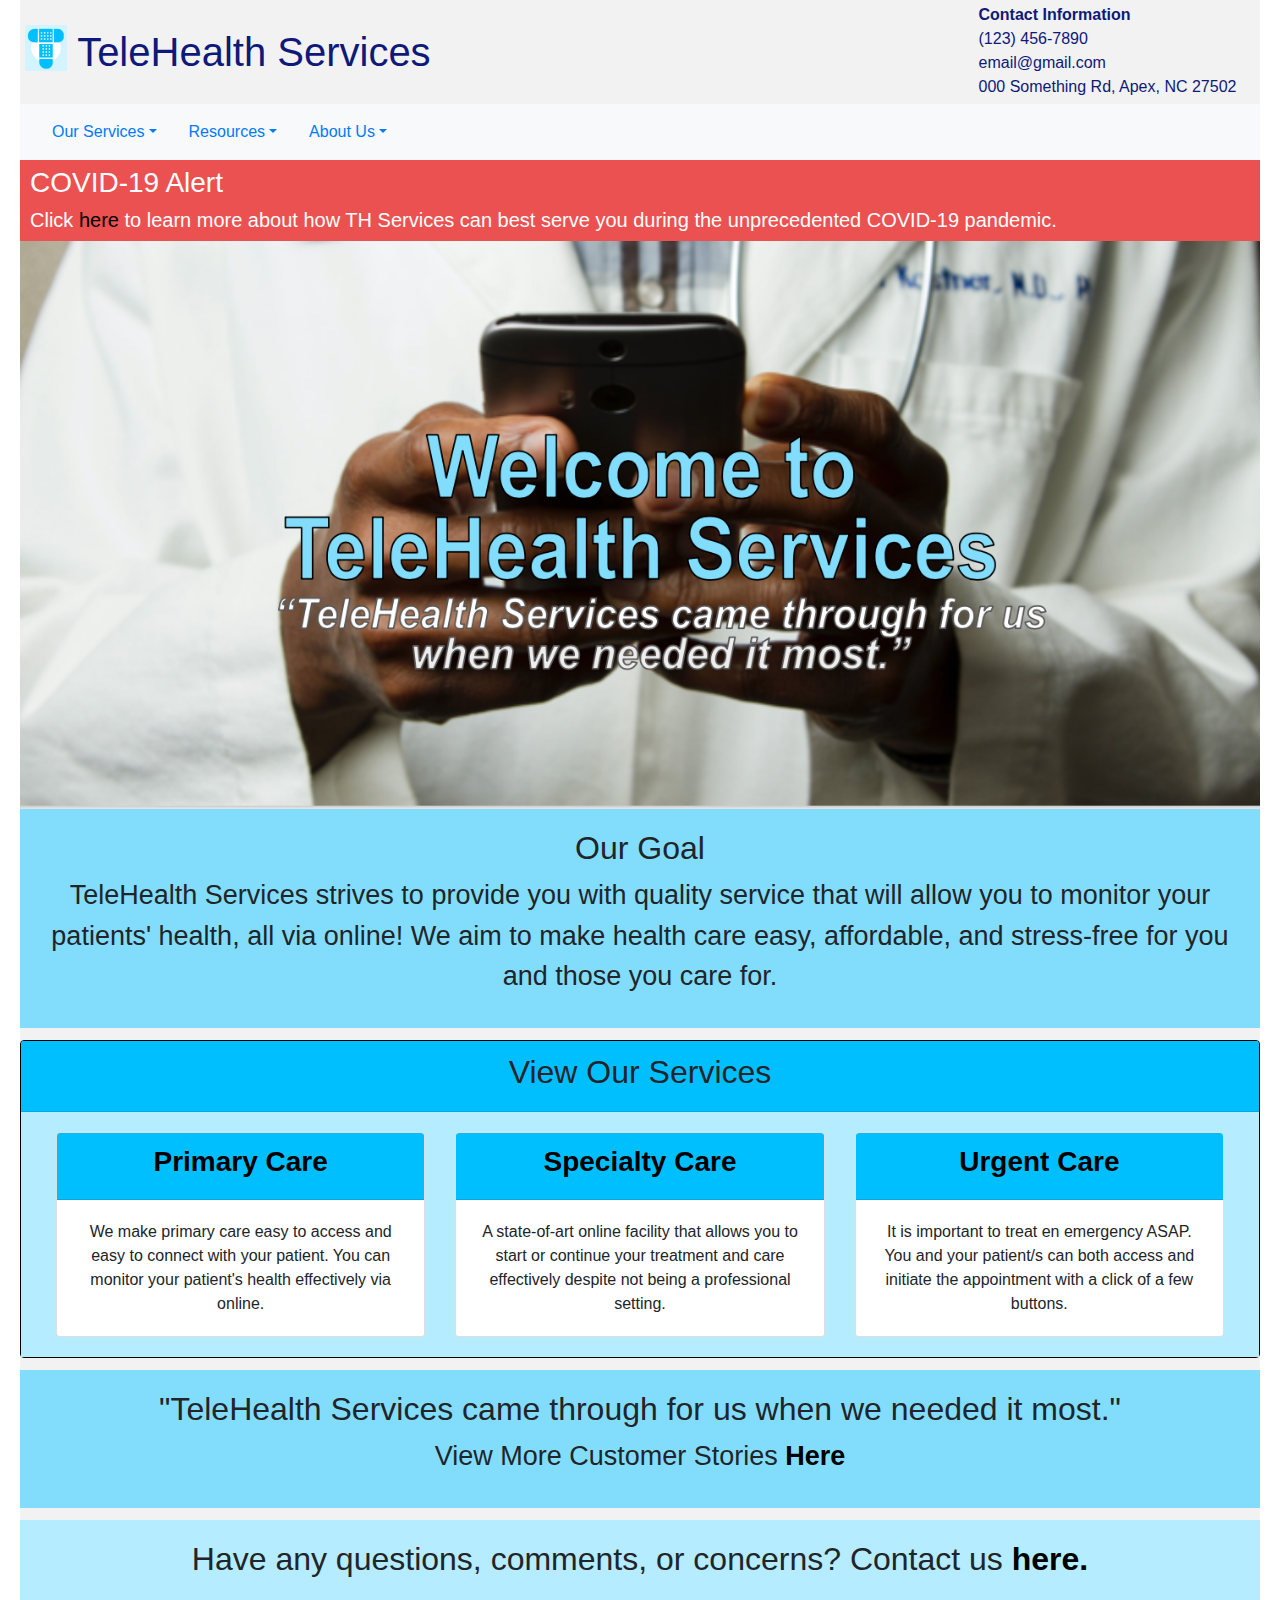
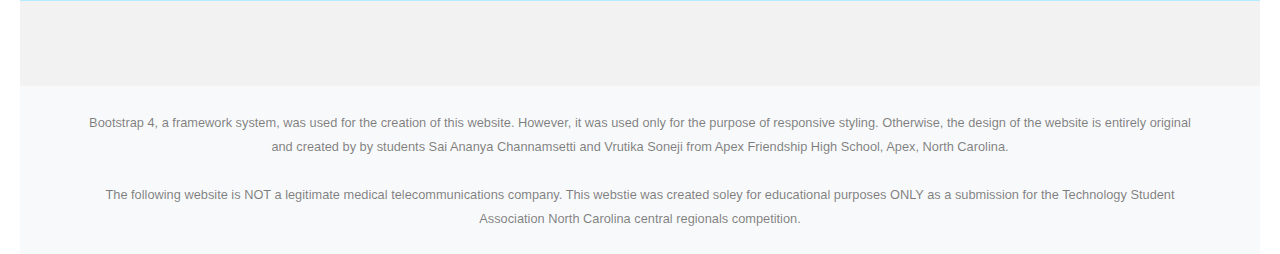
==== index.html @ 798beebe "THS Web initialization" ====
<!DOCTYPE html>
<html>

<head>
    <title>TeleHealth Services</title>
    <link rel="stylesheet" href="styles/main.css">
    <link rel="stylesheet" href="styles/bootstrap.css">

    <script src="js/jquery.min.js"></script>
    <script src="js/bootstrap.js"></script>
</head>

<body>
    <div class="containter ths-container-ui">
        <div class="row">
            <div class="col-md-9" style="margin-top: 20px;">
                <div class="img-column"><img src="images/logo.png"></div>
                <div class="title-column">
                    <h1 class="title-size title-color">TeleHealth Services</h1>
                </div>
            </div>
            <div class="col-md-3">
                <section class="titlecontact-size"><b>Contact Information</b> <br>(123) 456-7890 <br> email@gmail.com
                    <br> 000
                    Something
                    Rd, Apex, NC 27502
            </div>
            </section>
        </div>
        <nav class="navbar navbar-light bg-light">
            <ul class="nav">
                <li class="nav-item dropdown">
                    <a class="nav-link dropdown-toggle" data-toggle="dropdown" href="#">Our Services</a>
                    <div class="dropdown-menu">
                        <a class="dropdown-item" href="./html/primarycare.html">Primary Care</a>
                        <a class="dropdown-item" href="./html/specialtycare.html">Specialty Care</a>
                        <a class="dropdown-item" href="./html/urgentcare.html">Urgent Care</a>
                    </div>
                </li>
                <li class="nav-item dropdown">
                    <a class="nav-link dropdown-toggle" data-toggle="dropdown" href="#">Resources</a>
                    <div class="dropdown-menu">
                        <a class="dropdown-item" href="html/customerstories.html">Customer Stories</a>
                        <a class="dropdown-item" href="html/coronavirusinfo.html">COVID-19 Information</a>
                    </div>
                </li>
                <li class="nav-item dropdown">
                    <a class="nav-link dropdown-toggle" data-toggle="dropdown" href="#">About Us</a>
                    <div class="dropdown-menu">
                        <a class="dropdown-item" href="html/whoweare.html">Who We Are</a>
                        <a class="dropdown-item" href="html/contactus.html">Contact Us</a>
                        <a class="dropdown-item" href="html/citations.html">Citations</a>
                    </div>
                </li>
            </ul>
        </nav>

        <article
            style="background-color: rgb(236, 81, 81); color:white; padding-bottom: 1px; padding-top: 6px; padding-left: 10px; margin-left: 0px;">
            <h3>COVID-19 Alert</h3>
            <h5>Click <a href="./html/coronavirusinfo.html" style="color: black">here</a> to learn more about how TH
                Services
                can best
                serve you during the unprecedented COVID-19
                pandemic.</h5>
        </article>

        <img src="images/homepageimage2.png" alt="homepage image" width="100%" height="100%">

        <article style="background-color: rgb(130, 221, 252); margin-bottom: 12px;" class="customerstoriesbox-2">
            <h2 style="text-align: center;">Our Goal</h2>
            <p style="font-size: 27px; text-align: center;">TeleHealth Services strives to provide you with quality
                service that will allow you to monitor your
                patients' health, all via online! We aim to make
                health care easy, affordable, and stress-free for you and those you care for.</p>
        </article>
        <section>
            <div class="card" style="border-color: black; background-color: rgb(130, 221, 252); margin-bottom: 12px;">
                <div class="card-header" style="background-color: rgb(0, 191, 255);">
                    <h2 style="text-align: center; padding-bottom: 0px;">View Our Services</h2>
                </div>
                <div class="card-body" style="background-color: rgb(181, 236, 255);">
                    <div class="row" style="background-color: rgb(181, 236, 255); margin: 0px;">
                        <div class="col-md-4">
                            <div class="card h-100">
                                <div class="card-header" style="background-color: rgb(0, 191, 255);">
                                    <h3 style="text-align: center; padding-bottom: 0px;"><a
                                            href="./html/primarycare.html" style="color: black;"><b>Primary Care</b></a>
                                    </h3>
                                </div>
                                <div class="card-body">
                                    <p class="card-text" style="text-align: center;">We make primary care
                                        easy to access and easy to connect with
                                        your patient. You can monitor your patient's health effectively via online.</p>
                                </div>
                            </div>
                        </div>
                        <div class="col-md-4">
                            <div class="card h-100">
                                <div class="card-header" style="background-color: rgb(0, 191, 255);">
                                    <h3 style="text-align: center; padding-bottom: 0px;"><a
                                            href="./html/specialtycare.html" style="color: black;"><b>Specialty
                                                Care</b></a></h3>
                                </div>
                                <div class="card-body">
                                    <p class="card-text" style="text-align: center;">A state-of-art online facility that
                                        allows you to
                                        start or continue your treatment and care effectively despite not being a
                                        professional setting.</p>
                                </div>
                            </div>
                        </div>
                        <div class="col-md-4">
                            <div class="card h-100">
                                <div class="card-header" style="background-color: rgb(0, 191, 255);">
                                    <h3 style="text-align: center; padding-bottom: 0px;"><a
                                            href="./html/urgentcare.html" style="color: black;"><b>Urgent Care</b></a>
                                    </h3>
                                </div>
                                <div class="card-body">
                                    <p class="card-text" style="text-align: center;">It is important to treat en
                                        emergency ASAP. You and your
                                        patient/s can both access and initiate the appointment with a click of a few
                                        buttons.</p>
                                </div>
                            </div>
                        </div>
                    </div>
                </div>
            </div>
        </section>
        <article style="background-color: rgb(130, 221, 252); margin-bottom: 12px;" class="customerstoriesbox-2">
            <h2 style="text-align: center;">"TeleHealth Services came through for us when we needed it most."</h2>
            <p style="font-size: 27px; text-align: center;">View More Customer Stories <a
                    href="html/customerstories.html" style="color: black"><b>Here</b></a></p>
        </article>
        <section style="background-color: rgb(181, 236, 255);" class="customerstoriesbox-2">
            <h2 style="text-align: center;">Have any questions, comments, or concerns? Contact us <a
                    href="html/contactus.html" style="color: black;"><b>here.</b></a></h3>
        </section>
        <footer id="sticky-footer" class="py-4 bg-light text-black-50" style="margin-top: 85px;">
            <div class="container text-center">
                <small>Bootstrap 4, a framework system, was used for the creation of this website. However, it was used
                    only for the purpose of responsive styling. Otherwise, the design of the website is entirely
                    original and created by by students Sai Ananya Channamsetti and Vrutika Soneji
                    from Apex Friendship High School, Apex, North Carolina.</small>
                <br>
                <br>
                <small>The following website is NOT a legitimate medical telecommunications company. This webstie was
                    created soley for educational purposes ONLY as a submission for the Technology Student Association
                    North Carolina central regionals competition.</small>
            </div>
        </footer>
    </div>
</body>

</html>
---- styles/main.css ----
html,
body {
  height: 100%;
  position: relative;
}

.ths-container-ui {
    background-color: #f2f2f2 ;
    min-height: 95vh;
    overflow: hidden;
    position: relative;
    max-width: 1240px;
    width: auto;
    margin: 0 auto;
}

.service-definition {
  padding-top: 17px; 
  padding-bottom: 6px; 
  text-align: center; 
  font-size: 27px; 
  background-color:rgb(181, 236, 255);
  margin-bottom: 28px; 
}

.section-content {
  padding-top: 17px; 
  padding-bottom: 6px; 
  text-align: center; 
  background-color: rgb(181, 236, 255);
}

.contact-card {
  margin-bottom: 80px;
  margin-left: 80px;
  margin-right: 80px;
}

.padding-twentyfive {
  padding-top: 25px; 
  padding-bottom: 25px;
}

.customerstories-boxes {
  padding-left: 30px; 
  padding-right: 30px; 
  padding-top: 20px; 
  padding-bottom: 20px;
}

.colmd4-boxes {
  text-align: center; 
  padding-right: 25px;
}

.text-responsive {
  max-width: auto;
  height: auto;
  padding: 9%;
}

.textresponsive-2 {
  max-width: auto;
  height: auto;
  padding: 7%;
}

.textresponsive-3 {
  max-width: auto;
  height: auto;
  padding: 8%;
}

.textresponsive-4 {
  max-width: auto;
  height: auto;
  padding: 1%;
}

.textresponsive-5 {
  max-width: auto;
  height: auto;
  padding: 8%;
}

.textresponsive-6 {
  max-width: auto;
  height: auto;
  padding: 8%;
}

.customerstoriesbox-2 {
  padding-left: 30px; 
  padding-right: 30px; 
  padding-top: 20px; 
  padding-bottom: 15px;
}

.title-size {
  padding: 3px 6px;
}

.title-color {
  color: #0e197a;
}

.titlecontact-size {
  padding-top: 3px;
  padding-bottom: 5px;
  padding-left: 6px;
  padding-right: 6px;
  color: #0e197a;
}

.img-column {
  float: left;
  width: 5%;
  padding: 5px;
}

.title-column {
  float: left;
  width: 50%;
  padding: 5px;
}
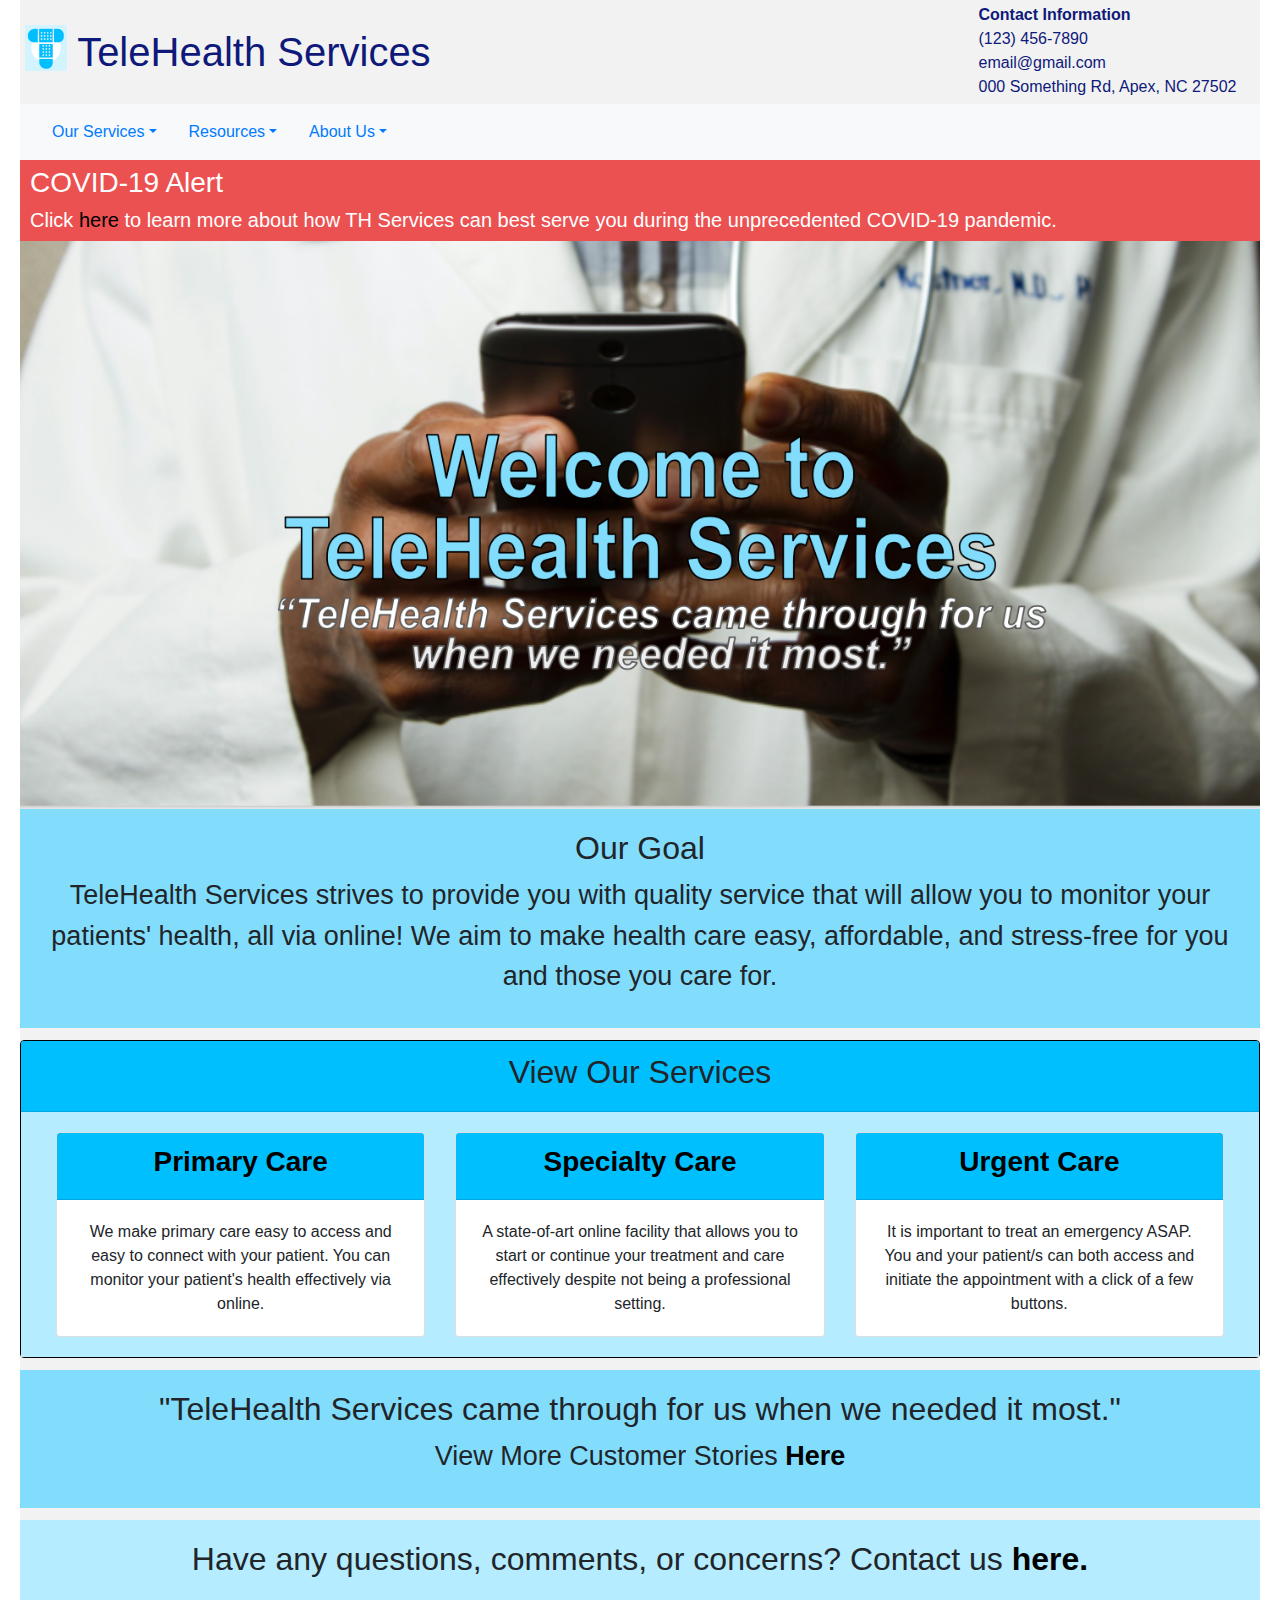
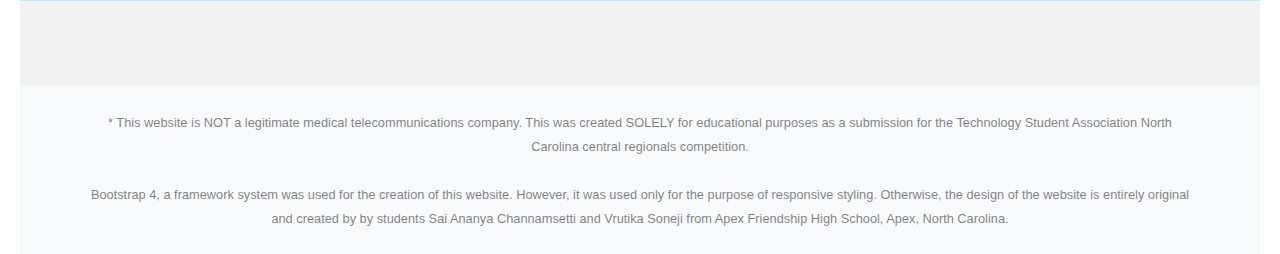
==== commit 375f461d: "changed logo to link and updated footer" ====
--- a/index.html
+++ b/index.html
@@ -118,7 +118,7 @@
                                     </h3>
                                 </div>
                                 <div class="card-body">
-                                    <p class="card-text" style="text-align: center;">It is important to treat en
+                                    <p class="card-text" style="text-align: center;">It is important to treat an
                                         emergency ASAP. You and your
                                         patient/s can both access and initiate the appointment with a click of a few
                                         buttons.</p>
@@ -140,15 +140,15 @@
         </section>
         <footer id="sticky-footer" class="py-4 bg-light text-black-50" style="margin-top: 85px;">
             <div class="container text-center">
-                <small>Bootstrap 4, a framework system, was used for the creation of this website. However, it was used
+                <small>* This website is NOT a legitimate medical telecommunications company. This was
+                    created SOLELY for educational purposes as a submission for the Technology Student Association
+                    North Carolina central regionals competition.</small>
+                <br>
+                <br>
+                <small>Bootstrap 4, a framework system was used for the creation of this website. However, it was used
                     only for the purpose of responsive styling. Otherwise, the design of the website is entirely
                     original and created by by students Sai Ananya Channamsetti and Vrutika Soneji
                     from Apex Friendship High School, Apex, North Carolina.</small>
-                <br>
-                <br>
-                <small>The following website is NOT a legitimate medical telecommunications company. This webstie was
-                    created soley for educational purposes ONLY as a submission for the Technology Student Association
-                    North Carolina central regionals competition.</small>
             </div>
         </footer>
     </div>
--- a/styles/main.css
+++ b/styles/main.css
@@ -120,6 +120,6 @@
 
 .title-column {
   float: left;
-  width: 50%;
+  width: 75%;
   padding: 5px;
 }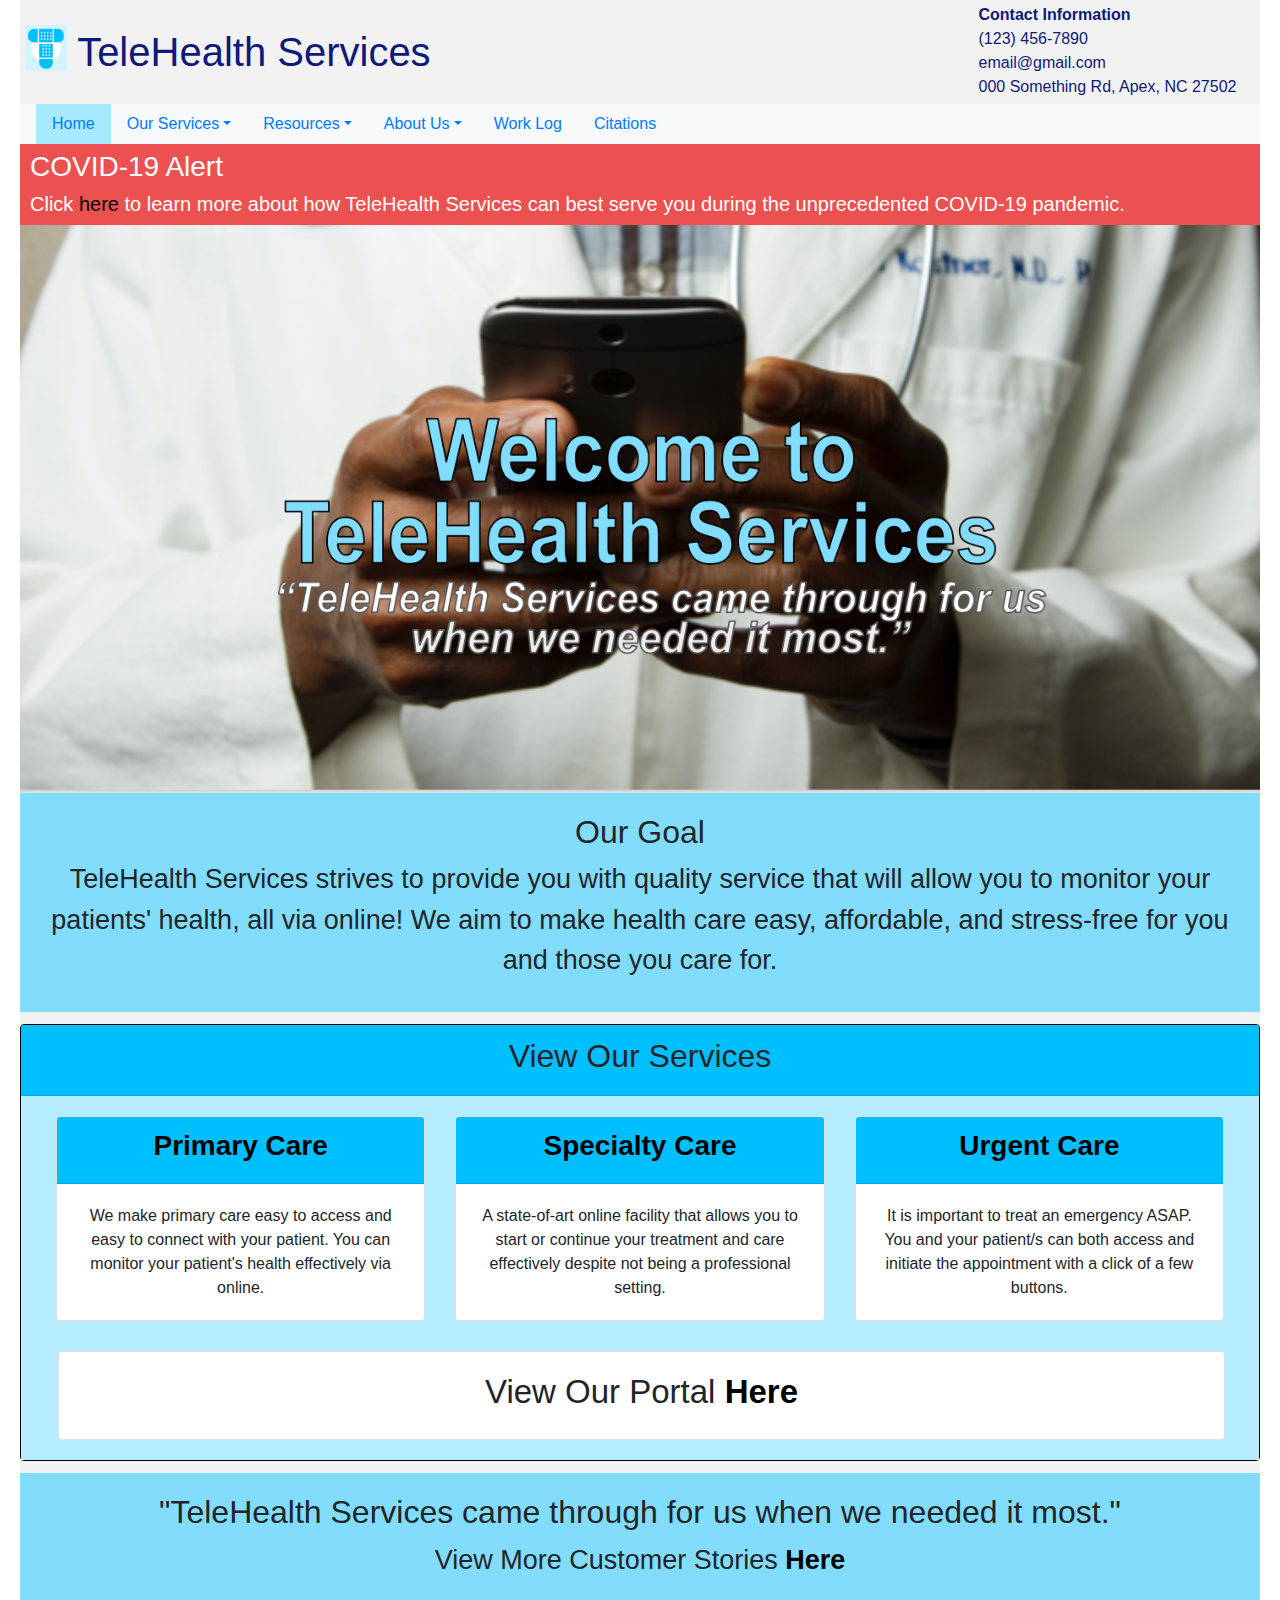
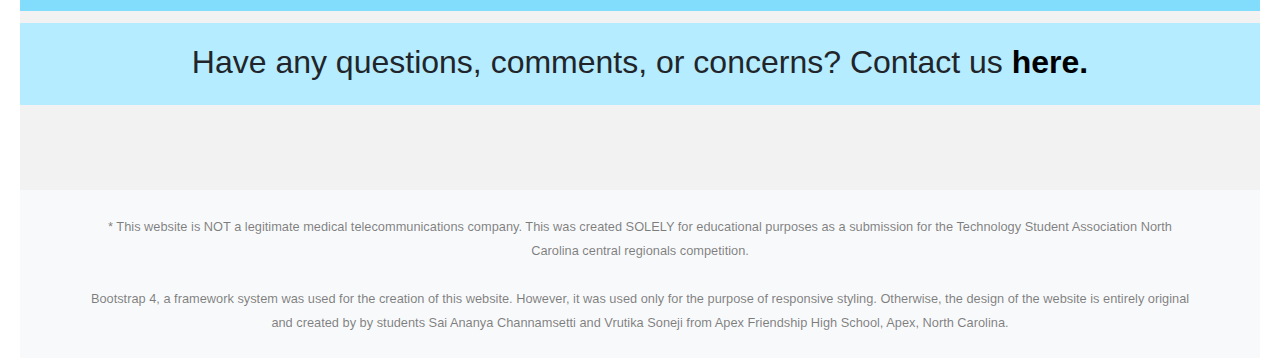
==== commit c70e591d: "phase 2 changes" ====
--- a/index.html
+++ b/index.html
@@ -3,6 +3,10 @@
 
 <head>
     <title>TeleHealth Services</title>
+
+    <meta charset="utf-8">
+    <meta name="viewport" content="width=device-width, initial-scale=1">
+
     <link rel="stylesheet" href="styles/main.css">
     <link rel="stylesheet" href="styles/bootstrap.css">
 
@@ -29,13 +33,16 @@
         </div>
         <nav class="navbar navbar-light bg-light">
             <ul class="nav">
+                <li class="nav-item menu-selected">
+                    <a class="nav-link" href="index.html">Home</a>
+                </li>
                 <li class="nav-item dropdown">
                     <a class="nav-link dropdown-toggle" data-toggle="dropdown" href="#">Our Services</a>
                     <div class="dropdown-menu">
                         <a class="dropdown-item" href="./html/primarycare.html">Primary Care</a>
                         <a class="dropdown-item" href="./html/specialtycare.html">Specialty Care</a>
                         <a class="dropdown-item" href="./html/urgentcare.html">Urgent Care</a>
-                    </div>
+                        <a class="dropdown-item" href="./html/ourportal.html">Our Portal</a>
                 </li>
                 <li class="nav-item dropdown">
                     <a class="nav-link dropdown-toggle" data-toggle="dropdown" href="#">Resources</a>
@@ -49,8 +56,13 @@
                     <div class="dropdown-menu">
                         <a class="dropdown-item" href="html/whoweare.html">Who We Are</a>
                         <a class="dropdown-item" href="html/contactus.html">Contact Us</a>
-                        <a class="dropdown-item" href="html/citations.html">Citations</a>
                     </div>
+                </li>
+                <li class="nav-item">
+                    <a class="nav-link" href="html/worklog.html">Work Log</a>
+                </li>
+                <li class="nav-item">
+                    <a class="nav-link" href="html/citations.html">Citations</a>
                 </li>
             </ul>
         </nav>
@@ -58,7 +70,7 @@
         <article
             style="background-color: rgb(236, 81, 81); color:white; padding-bottom: 1px; padding-top: 6px; padding-left: 10px; margin-left: 0px;">
             <h3>COVID-19 Alert</h3>
-            <h5>Click <a href="./html/coronavirusinfo.html" style="color: black">here</a> to learn more about how TH
+            <h5>Click <a href="./html/coronavirusinfo.html" style="color: black">here</a> to learn more about how TeleHealth
                 Services
                 can best
                 serve you during the unprecedented COVID-19
@@ -126,6 +138,11 @@
                             </div>
                         </div>
                     </div>
+                    <div class="card" style="margin-top: 30px; margin-left: 17px; margin-right: 14px;">
+                        <div class="card-body">
+                            <h2 style="text-align: center; font-size: 33px;">View Our Portal <a href="html/ourportal.html" style="color:black"><b>Here</b></a></h2>
+                        </div>
+                    </div>
                 </div>
             </div>
         </section>
--- a/styles/main.css
+++ b/styles/main.css
@@ -18,7 +18,7 @@
   padding-top: 17px; 
   padding-bottom: 6px; 
   text-align: center; 
-  font-size: 27px; 
+  
   background-color:rgb(181, 236, 255);
   margin-bottom: 28px; 
 }
@@ -122,4 +122,43 @@
   float: left;
   width: 75%;
   padding: 5px;
-}+}
+
+.ourportal-boxes { 
+  padding-top: 27px;
+  padding-bottom: 22px;
+  padding-left: 65px;
+  padding-right: 65px;
+}
+
+.ourportal-img {
+  width: 730px;
+  height: auto;
+  overflow: hidden;
+  position: relative;
+}
+
+.ourportal-oddbox {
+  background-color: rgb(239, 239, 255);
+}
+
+.ourportal-evenbox {
+  background-color: rgb(235, 250, 255);
+}
+
+.ourportal-backgroundcolor {
+  background-color: rgb(248, 254, 255);
+}
+
+.navbar {
+  padding: 0 1rem !important;
+}
+
+.menu-selected {
+  background-color: rgb(167, 234, 255);
+}
+
+.menuitem-selected {
+  background-color: #007bff !important;
+  color: white !important;
+}
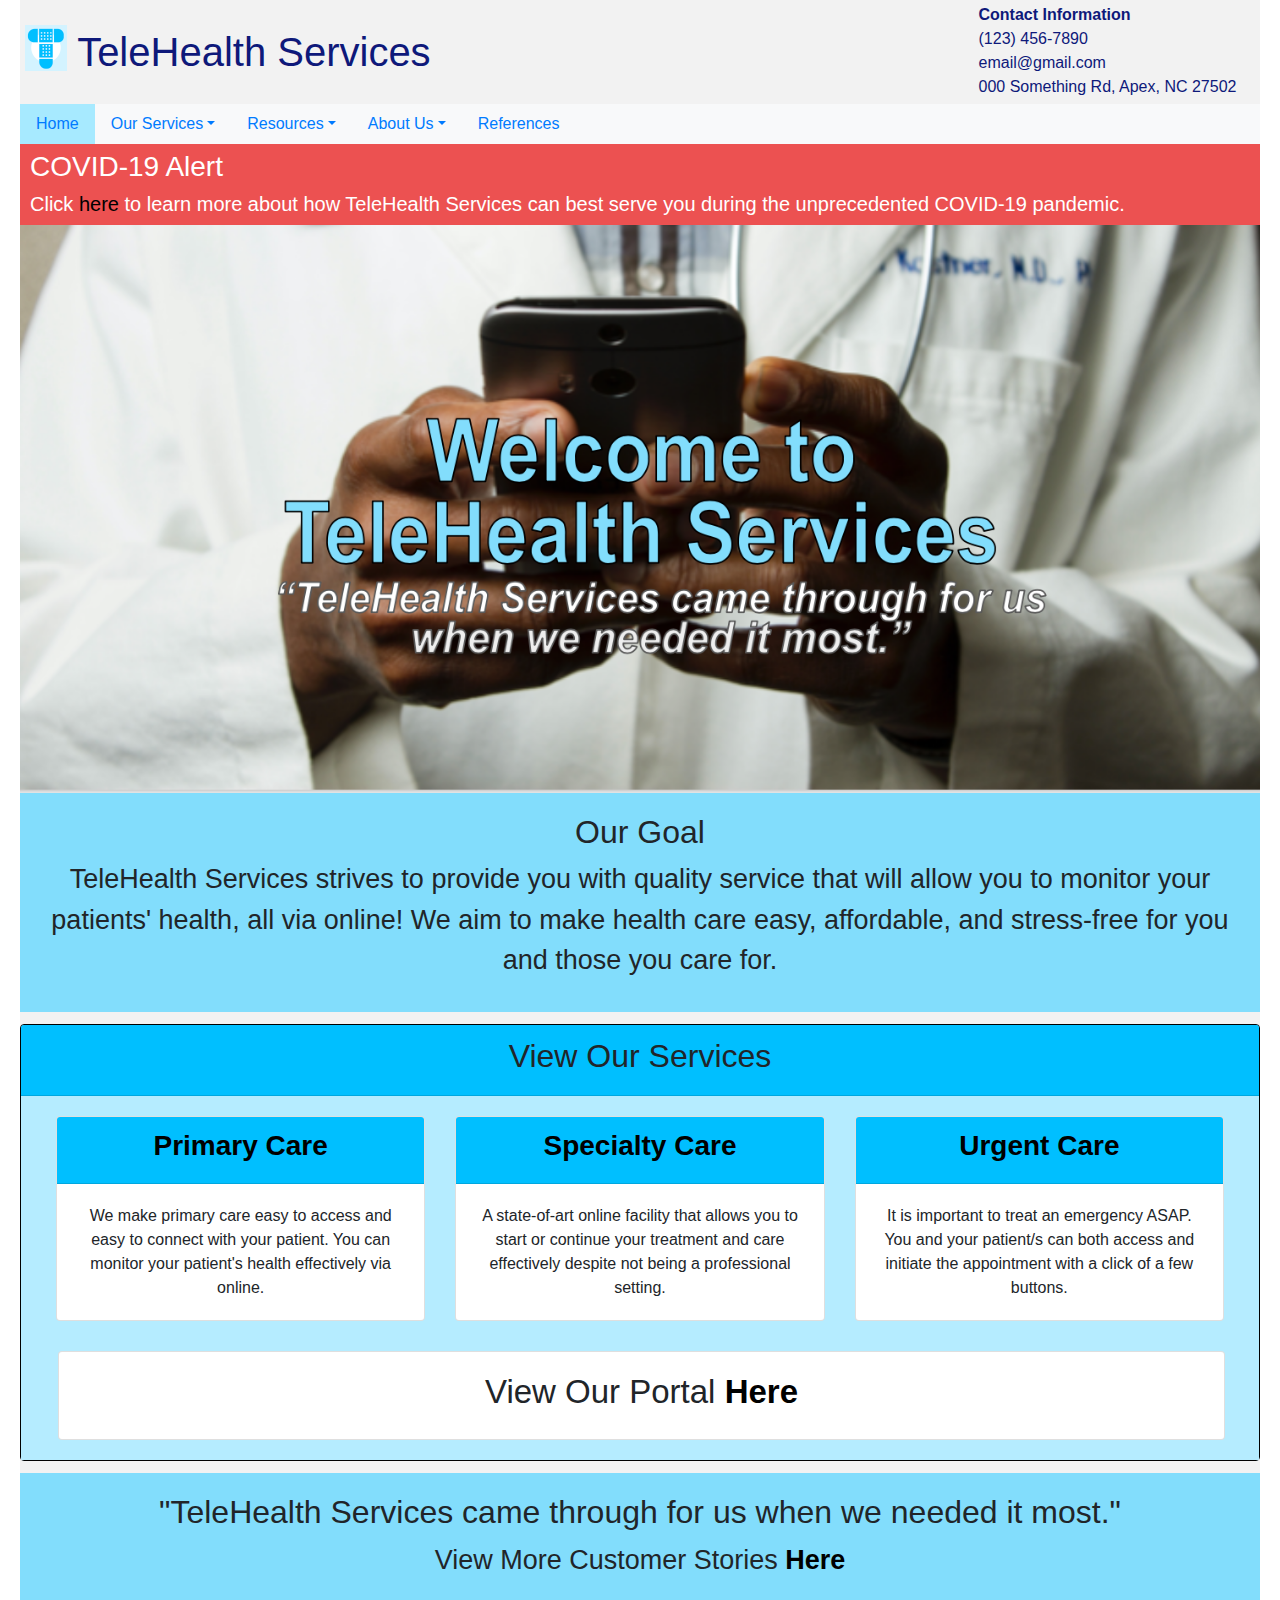
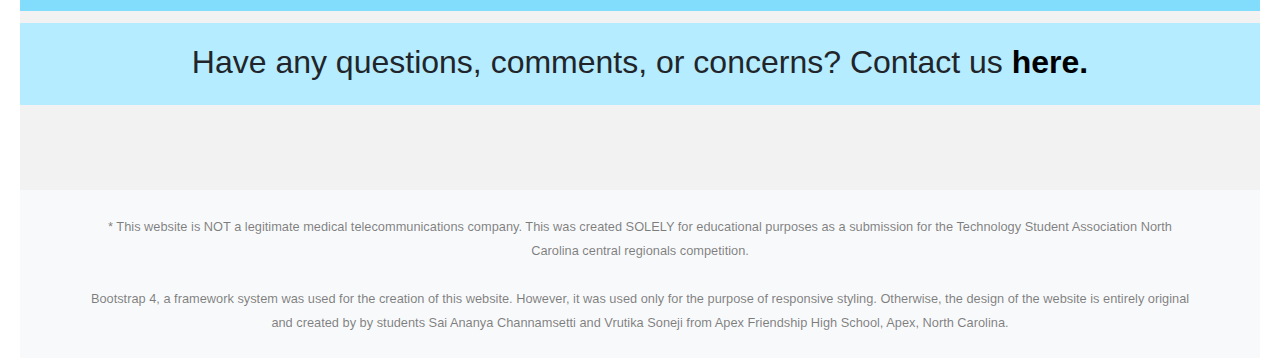
==== commit a6ab32fe: "References updated from citations.'" ====
--- a/index.html
+++ b/index.html
@@ -42,6 +42,7 @@
                         <a class="dropdown-item" href="./html/primarycare.html">Primary Care</a>
                         <a class="dropdown-item" href="./html/specialtycare.html">Specialty Care</a>
                         <a class="dropdown-item" href="./html/urgentcare.html">Urgent Care</a>
+                        <div class="dropdown-divider"></div>
                         <a class="dropdown-item" href="./html/ourportal.html">Our Portal</a>
                 </li>
                 <li class="nav-item dropdown">
@@ -59,10 +60,7 @@
                     </div>
                 </li>
                 <li class="nav-item">
-                    <a class="nav-link" href="html/worklog.html">Work Log</a>
-                </li>
-                <li class="nav-item">
-                    <a class="nav-link" href="html/citations.html">Citations</a>
+                    <a class="nav-link" href="html/citations.html">References</a>
                 </li>
             </ul>
         </nav>
--- a/styles/main.css
+++ b/styles/main.css
@@ -56,7 +56,8 @@
 .text-responsive {
   max-width: auto;
   height: auto;
-  padding: 9%;
+  padding-top: 9%;
+  padding-bottom: 9%;
 }
 
 .textresponsive-2 {
@@ -150,9 +151,7 @@
   background-color: rgb(248, 254, 255);
 }
 
-.navbar {
-  padding: 0 1rem !important;
-}
+
 
 .menu-selected {
   background-color: rgb(167, 234, 255);
@@ -162,3 +161,85 @@
   background-color: #007bff !important;
   color: white !important;
 }
+.PDF-align {
+  text-align: left;
+}
+
+.carefont-size {
+  font-size: 27px;
+}
+
+@media (max-width: 600px) {
+  .contact-card {
+    margin-bottom: 20px;
+    margin-left: 20px;
+    margin-right: 20px;
+  }
+
+  .carefont-size {
+    font-size: 16px;
+  }
+
+  .PDF-align {
+    text-align: center;
+  }
+
+  .text-responsive {
+    max-width: auto;
+    height: auto;
+    padding-top: 9%;
+    padding-bottom: 9%;
+    padding-left: 35px !important;
+  }
+
+  .textresponsive-2 {
+    max-width: auto;
+    height: auto;
+    padding: 7%;
+    padding-left: 35px !important;
+  }
+
+  .textresponsive-3 {
+    max-width: auto;
+    height: auto;
+    padding: 8%;
+    padding-left: 36px !important;
+  }
+
+  .textresponsive-4 {
+    max-width: auto;
+    height: auto;
+    padding: 1%;
+    padding-left: 37px !important;
+  }
+
+  .textresponsive-5 {
+    max-width: auto;
+    height: auto;
+    padding: 8%;
+    padding-left: 30px !important;
+  }
+
+  .textresponsive-6 {
+    max-width: auto;
+    height: auto;
+    padding: 8%;
+    padding-left: 26px !important;
+  }
+
+  .ourportal-boxes { 
+    padding-top: 27px;
+    padding-bottom: 22px;
+    padding-left: 30px;
+    padding-right: 30px;
+  }
+
+  .nav{
+    flex-direction: column;
+    width: 100%;
+  }
+}
+
+.navbar {
+  padding: 0rem 0rem !important;
+}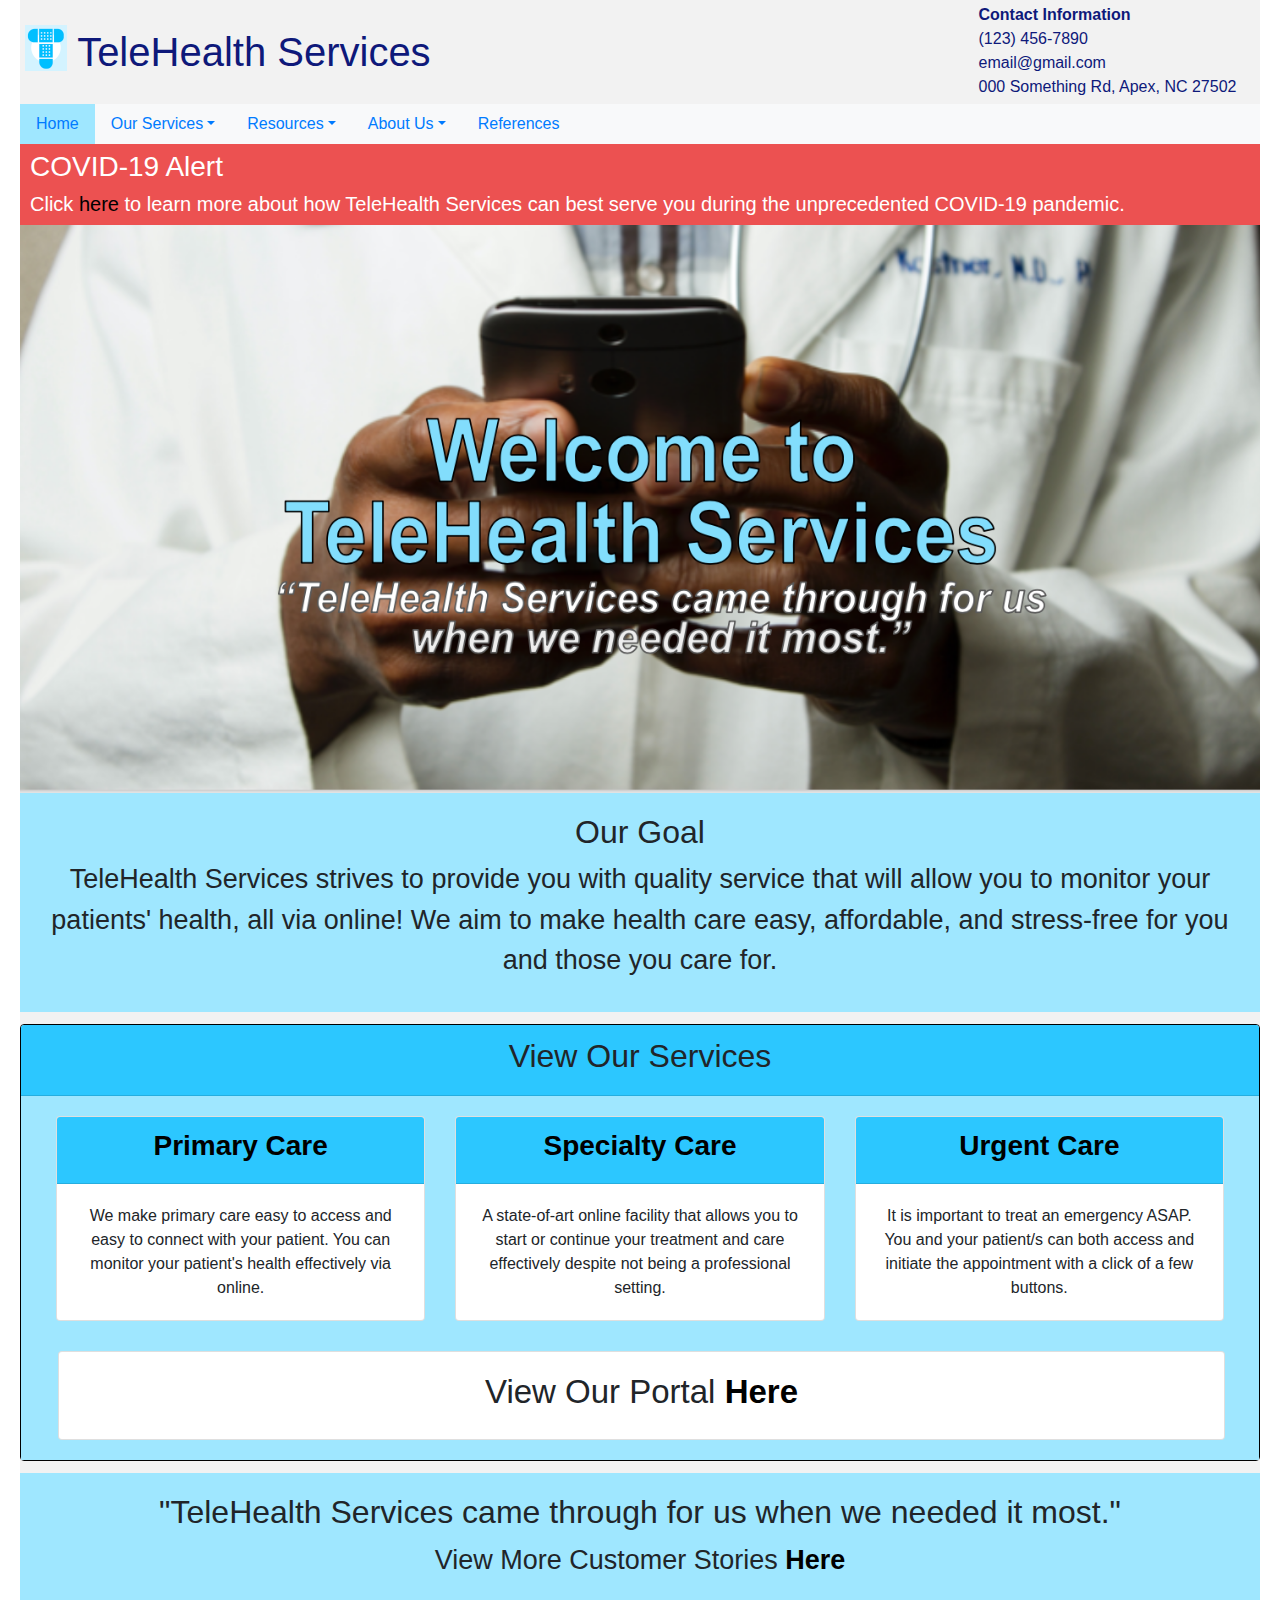
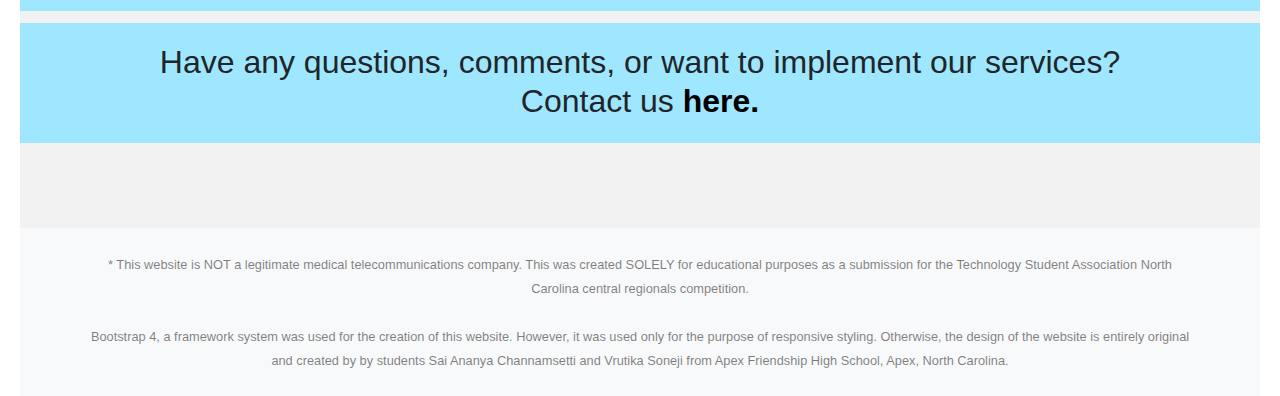
==== commit b69edb2c: "Implement state review comments." ====
--- a/index.html
+++ b/index.html
@@ -67,8 +67,8 @@
 
         <article
             style="background-color: rgb(236, 81, 81); color:white; padding-bottom: 1px; padding-top: 6px; padding-left: 10px; margin-left: 0px;">
-            <h3>COVID-19 Alert</h3>
-            <h5>Click <a href="./html/coronavirusinfo.html" style="color: black">here</a> to learn more about how TeleHealth
+            <h3 class="h3font">COVID-19 Alert</h3>
+            <h5 class="h5font">Click <a href="./html/coronavirusinfo.html" style="color: black">here</a> to learn more about how TeleHealth
                 Services
                 can best
                 serve you during the unprecedented COVID-19
@@ -77,24 +77,24 @@
 
         <img src="images/homepageimage2.png" alt="homepage image" width="100%" height="100%">
 
-        <article style="background-color: rgb(130, 221, 252); margin-bottom: 12px;" class="customerstoriesbox-2">
-            <h2 style="text-align: center;">Our Goal</h2>
-            <p style="font-size: 27px; text-align: center;">TeleHealth Services strives to provide you with quality
+        <article style="margin-bottom: 12px;" class="customerstoriesbox-2 mainbox-color">
+            <h2 style="text-align: center;" class="h2font">Our Goal</h2>
+            <p style="text-align: center;" class="carefont-size">TeleHealth Services strives to provide you with quality
                 service that will allow you to monitor your
                 patients' health, all via online! We aim to make
                 health care easy, affordable, and stress-free for you and those you care for.</p>
         </article>
         <section>
-            <div class="card" style="border-color: black; background-color: rgb(130, 221, 252); margin-bottom: 12px;">
-                <div class="card-header" style="background-color: rgb(0, 191, 255);">
-                    <h2 style="text-align: center; padding-bottom: 0px;">View Our Services</h2>
+            <div class="card" style="border-color: black; margin-bottom: 12px;">
+                <div class="card-header heading-color">
+                    <h2 style="text-align: center; padding-bottom: 0px;" class="h2font">View Our Services</h2>
                 </div>
-                <div class="card-body" style="background-color: rgb(181, 236, 255);">
-                    <div class="row" style="background-color: rgb(181, 236, 255); margin: 0px;">
+                <div class="card-body mainbox-color">
+                    <div class="row mainbox-color" style="margin: 0px;">
                         <div class="col-md-4">
                             <div class="card h-100">
-                                <div class="card-header" style="background-color: rgb(0, 191, 255);">
-                                    <h3 style="text-align: center; padding-bottom: 0px;"><a
+                                <div class="card-header heading-color">
+                                    <h3 style="text-align: center; padding-bottom: 0px;" class="h3font"><a
                                             href="./html/primarycare.html" style="color: black;"><b>Primary Care</b></a>
                                     </h3>
                                 </div>
@@ -107,8 +107,8 @@
                         </div>
                         <div class="col-md-4">
                             <div class="card h-100">
-                                <div class="card-header" style="background-color: rgb(0, 191, 255);">
-                                    <h3 style="text-align: center; padding-bottom: 0px;"><a
+                                <div class="card-header heading-color">
+                                    <h3 style="text-align: center; padding-bottom: 0px;" class="h3font"><a
                                             href="./html/specialtycare.html" style="color: black;"><b>Specialty
                                                 Care</b></a></h3>
                                 </div>
@@ -122,8 +122,8 @@
                         </div>
                         <div class="col-md-4">
                             <div class="card h-100">
-                                <div class="card-header" style="background-color: rgb(0, 191, 255);">
-                                    <h3 style="text-align: center; padding-bottom: 0px;"><a
+                                <div class="card-header heading-color">
+                                    <h3 style="text-align: center; padding-bottom: 0px;" class="h3font"><a
                                             href="./html/urgentcare.html" style="color: black;"><b>Urgent Care</b></a>
                                     </h3>
                                 </div>
@@ -138,19 +138,19 @@
                     </div>
                     <div class="card" style="margin-top: 30px; margin-left: 17px; margin-right: 14px;">
                         <div class="card-body">
-                            <h2 style="text-align: center; font-size: 33px;">View Our Portal <a href="html/ourportal.html" style="color:black"><b>Here</b></a></h2>
+                            <h2 style="text-align: center; font-size: 33px;" class="h2font">View Our Portal <a href="html/ourportal.html" style="color:black"><b>Here</b></a></h2>
                         </div>
                     </div>
                 </div>
             </div>
         </section>
-        <article style="background-color: rgb(130, 221, 252); margin-bottom: 12px;" class="customerstoriesbox-2">
-            <h2 style="text-align: center;">"TeleHealth Services came through for us when we needed it most."</h2>
-            <p style="font-size: 27px; text-align: center;">View More Customer Stories <a
+        <article style="margin-bottom: 12px;" class="customerstoriesbox-2 mainbox-color">
+            <h2 style="text-align: center;" class="h2font">"TeleHealth Services came through for us when we needed it most."</h2>
+            <p style="text-align: center;" class="font-27px">View More Customer Stories <a
                     href="html/customerstories.html" style="color: black"><b>Here</b></a></p>
         </article>
-        <section style="background-color: rgb(181, 236, 255);" class="customerstoriesbox-2">
-            <h2 style="text-align: center;">Have any questions, comments, or concerns? Contact us <a
+        <section class="customerstoriesbox-2 mainbox-color">
+            <h2 style="text-align: center;" class="h2font">Have any questions, comments, or want to implement our services? <br> Contact us <a
                     href="html/contactus.html" style="color: black;"><b>here.</b></a></h3>
         </section>
         <footer id="sticky-footer" class="py-4 bg-light text-black-50" style="margin-top: 85px;">
--- a/styles/main.css
+++ b/styles/main.css
@@ -5,7 +5,7 @@
 }
 
 .ths-container-ui {
-    background-color: #f2f2f2 ;
+    background-color: #f2f2f2;
     min-height: 95vh;
     overflow: hidden;
     position: relative;
@@ -27,7 +27,6 @@
   padding-top: 17px; 
   padding-bottom: 6px; 
   text-align: center; 
-  background-color: rgb(181, 236, 255);
 }
 
 .contact-card {
@@ -63,19 +62,19 @@
 .textresponsive-2 {
   max-width: auto;
   height: auto;
+  padding: 8%;
+}
+
+.textresponsive-3 {
+  max-width: auto;
+  height: auto;
   padding: 7%;
 }
 
-.textresponsive-3 {
-  max-width: auto;
-  height: auto;
-  padding: 8%;
-}
-
 .textresponsive-4 {
   max-width: auto;
   height: auto;
-  padding: 1%;
+  padding: 3%;
 }
 
 .textresponsive-5 {
@@ -140,21 +139,15 @@
 }
 
 .ourportal-oddbox {
-  background-color: rgb(239, 239, 255);
+  background-color: #d4d4e9;
 }
 
 .ourportal-evenbox {
-  background-color: rgb(235, 250, 255);
-}
-
-.ourportal-backgroundcolor {
-  background-color: rgb(248, 254, 255);
-}
-
-
+  background-color: rgb(206, 243, 255);
+}
 
 .menu-selected {
-  background-color: rgb(167, 234, 255);
+  background-color: rgb(159, 231, 255);
 }
 
 .menuitem-selected {
@@ -169,7 +162,79 @@
   font-size: 27px;
 }
 
+.coronafont-size {
+  font-size: 20px;
+}
+
+.ourportal-center {
+  text-align: left;
+  margin-left: 18px;
+}
+
+.navbar {
+  padding: 0rem 0rem !important;
+}
+
+.mainbox-color {
+  background-color: rgb(159, 231, 255);
+}
+
+.heading-color {
+  background-color: rgb(44, 199, 255) !important;
+}
+
+.pageimage {
+  background-color: #fbfafb;
+}
+
+.care-margin {
+  margin-top: 33px;
+}
+
+.h1font {
+  font-size: 36px;
+}
+
+.h2font {
+  font-size: 32px;
+}
+
+.h3font {
+  font-size: 28px;
+}
+
+.h4font {
+  font-size: 24px;
+}
+
+.h5font {
+  font-size: 20px;
+}
+
+.h6font {
+  font-size: 16px;
+}
+
+.font-27px {
+  font-size: 27px;
+}
+
+.blue-heading {
+  padding-bottom: 8px; 
+  padding-top: 8px; 
+  padding-left: 20px; 
+  padding-right: 20px;
+}
+
+.font-40px {
+  font-size: 40px;
+}
+
 @media (max-width: 600px) {
+  .ourportal-center {
+    text-align: center;
+  }
+
   .contact-card {
     margin-bottom: 20px;
     margin-left: 20px;
@@ -177,6 +242,10 @@
   }
 
   .carefont-size {
+    font-size: 16px;
+  }
+
+  .coronafont-size {
     font-size: 16px;
   }
 
@@ -238,8 +307,42 @@
     flex-direction: column;
     width: 100%;
   }
-}
-
-.navbar {
-  padding: 0rem 0rem !important;
+
+  .h1font {
+    font-size: 28px !important;
+  }
+
+  .h2font {
+    font-size: 24px !important;
+  }
+  
+  .h3font {
+    font-size: 20px;
+  }
+
+  .h4font {
+    font-size: 18px !important;
+  }
+
+  .h5font {
+    font-size: 16px;
+  }
+
+  .h6font {
+    font-size: 16px;
+  }
+
+  .font-27px {
+    font-size: 19px;
+  }
+
+  .font-40px {
+    font-size: 20px;
+  }
+
+  .blue-heading {
+    padding-bottom: 1px; 
+    padding-top: 6px; 
+    padding-left: 10px;
+  }
 }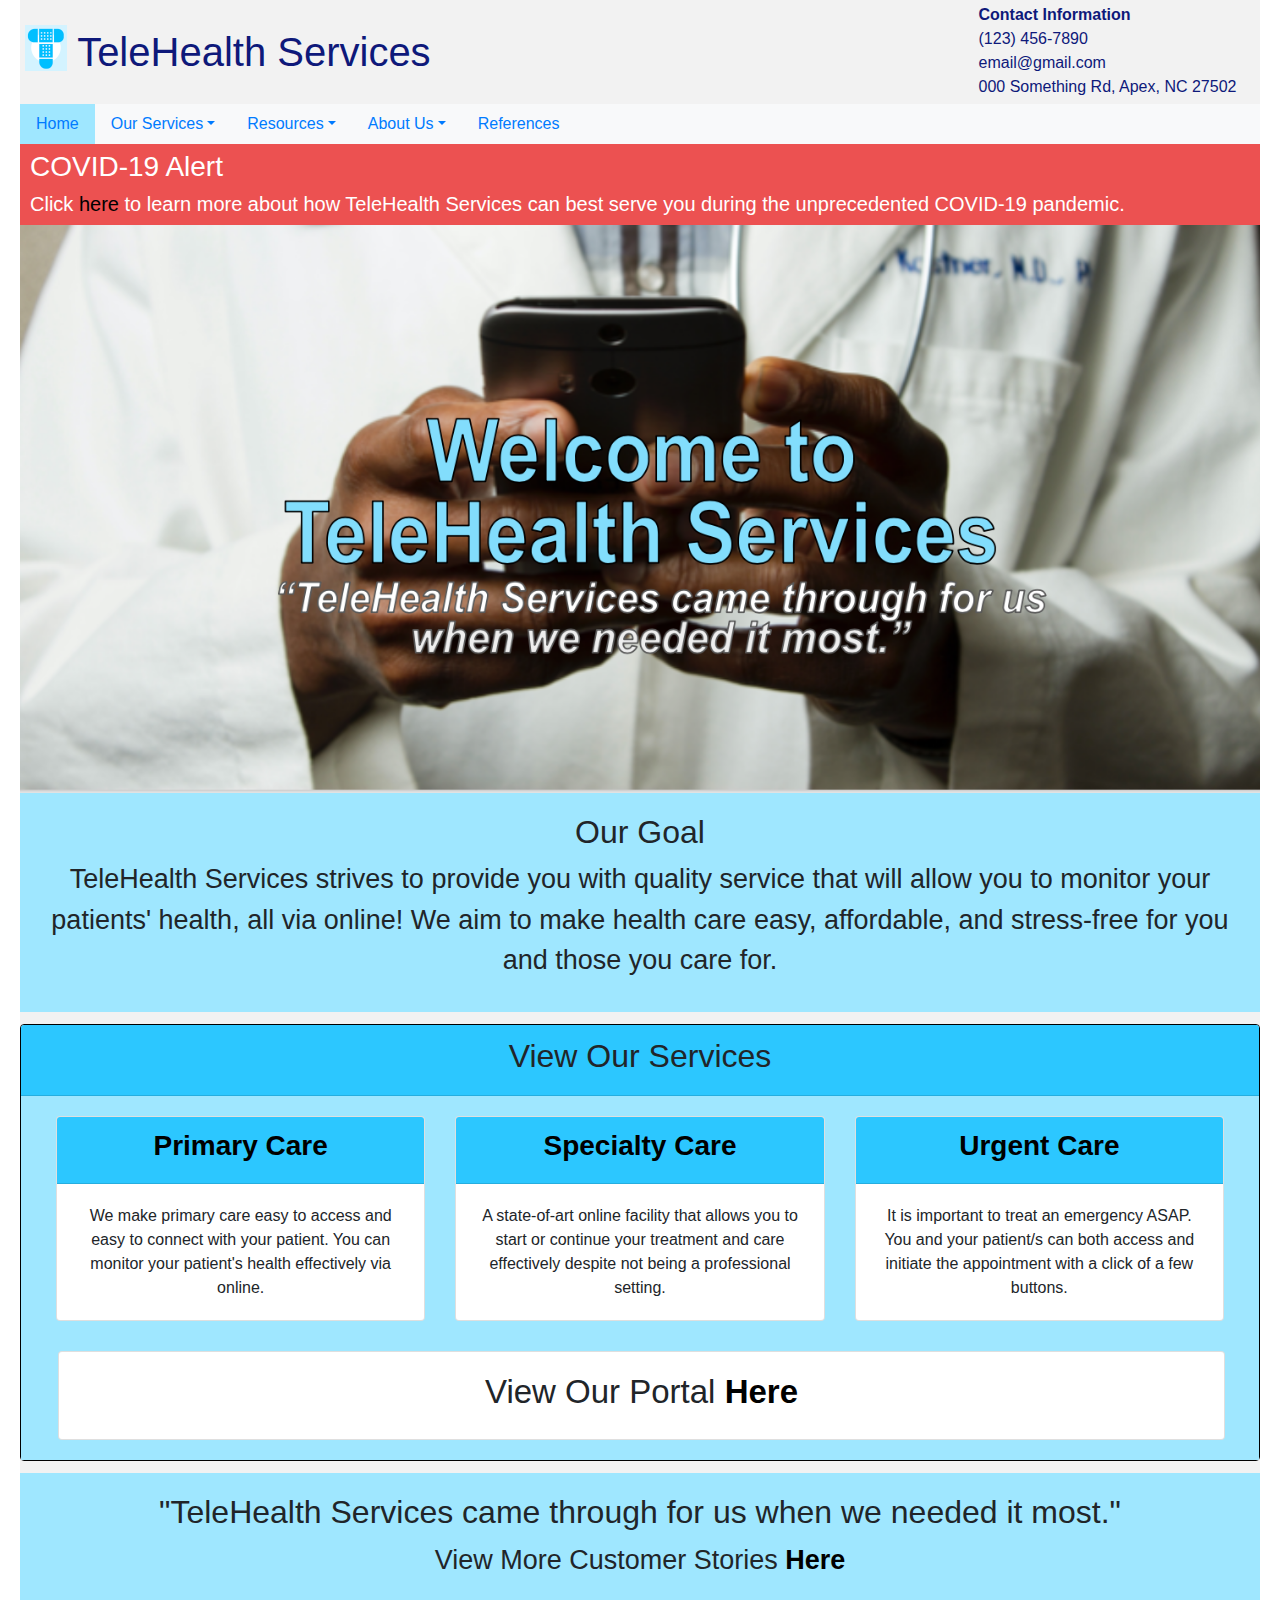
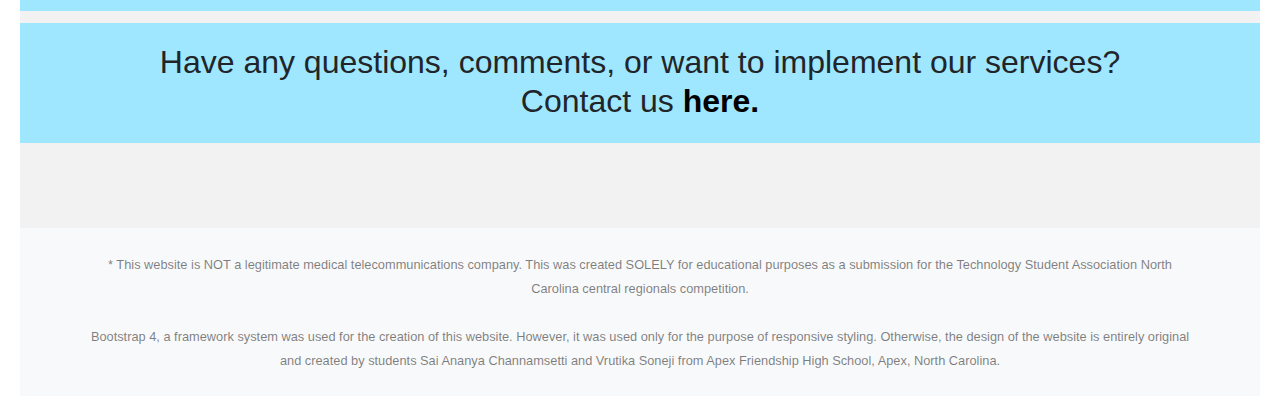
==== commit b6e8661e: "fixed footer" ====
--- a/index.html
+++ b/index.html
@@ -162,7 +162,7 @@
                 <br>
                 <small>Bootstrap 4, a framework system was used for the creation of this website. However, it was used
                     only for the purpose of responsive styling. Otherwise, the design of the website is entirely
-                    original and created by by students Sai Ananya Channamsetti and Vrutika Soneji
+                    original and created by students Sai Ananya Channamsetti and Vrutika Soneji
                     from Apex Friendship High School, Apex, North Carolina.</small>
             </div>
         </footer>
